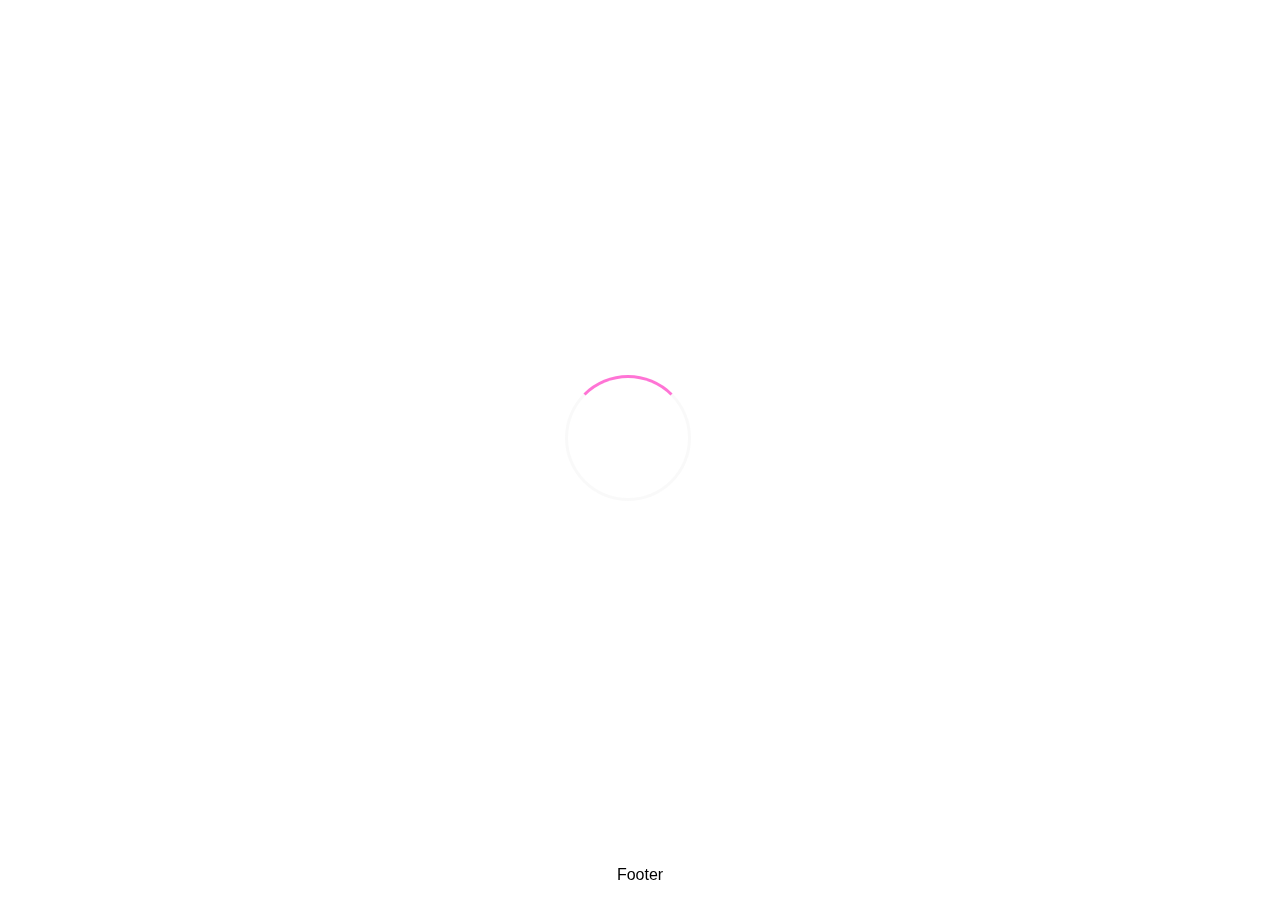
==== test.html @ b9678d26 "Version 1.0.1" ====
<!DOCTYPE html>
<html>
  <head>
    <meta charset="utf-8">
    <meta name="viewport" content="width=device-width, initial-scale=1">
    <title>Bootstrap demo</title>
    <link href="https://cdn.jsdelivr.net/npm/bootstrap@5.3.0-alpha1/dist/css/bootstrap.min.css" rel="stylesheet" integrity="sha384-GLhlTQ8iRABdZLl6O3oVMWSktQOp6b7In1Zl3/Jr59b6EGGoI1aFkw7cmDA6j6gD" crossorigin="anonymous">
    <link rel="stylesheet" type="text/css" href="css/style.Loader.css">
    <link rel="stylesheet" type="text/css" href="css/style.menu.css">

    <style type="text/css">
    	.footer {
  position: fixed;
  left: 0;
  bottom: 0;
  width: 100%;
  background-color: #9e9ea1
  color: white;
  text-align: center;
}
    </style>
  </head>
  <body onload="myFunction()" style="margin:0;">
    <div id="loader"></div>
    <div style="display:none;" id="myDiv" class="animate-bottom">












      <p>Click on the element below to open the side navigation menu.</p>
      <span style="font-size:30px;cursor:pointer" onclick="openNav()">&#9776; open</span>
      <div id="mySidenav" class="sidenav">
        <a href="javascript:void(0)" class="closebtn" onclick="closeNav()">&times;</a>
        <a href="#">About</a>
        <a href="#">Services</a>
        <a href="#">Clients</a>
        <a href="#">Contact</a>
      </div>
      <h2>Animated Sidenav Example</h2>
      




    




      














    </div>
    <div class="footer">
      <p>Footer</p>
    </div>
    <script>
      var myVar;

      function myFunction() {
        myVar = setTimeout(showPage, 3000);
      }

      function showPage() {
        document.getElementById("loader").style.display = "none";
        document.getElementById("myDiv").style.display = "block";
      }
    </script>
    <script>
      function openNav() {
        document.getElementById("mySidenav").style.width = "250px";
      }
      function closeNav() {
        document.getElementById("mySidenav").style.width = "0";
      }
    </script>
    
    <script src="https://cdn.jsdelivr.net/npm/bootstrap@5.3.0-alpha1/dist/js/bootstrap.bundle.min.js" integrity="sha384-w76AqPfDkMBDXo30jS1Sgez6pr3x5MlQ1ZAGC+nuZB+EYdgRZgiwxhTBTkF7CXvN" crossorigin="anonymous"></script>
  </body>
</html>
---- css/style.Loader.css ----
/* Center the loader */
#loader {
  position: absolute;
    left: 50%;
    top: 50%;
    z-index: 1;
    width: 150px;
    height: 150px;
    margin: -75px 0 0 -75px;
    border: 3px solid #f3f3f373;
    border-radius: 50%;
    border-top: 3px solid #ff20bb9e;
    width: 120px;
    height: 120px;
    animation: spin 1s cubic-bezier(0.01, 0.42, 0.2, 1.15) infinite;
}

@-webkit-keyframes spin {
  0% { -webkit-transform: rotate(0deg); }
  100% { -webkit-transform: rotate(360deg); }
}

@keyframes spin {
  0% { transform: rotate(0deg); }
  100% { transform: rotate(360deg); }
}

/* Add animation to "page content" */
.animate-bottom {
  position: relative;
  -webkit-animation-name: animatebottom;
  -webkit-animation-duration: 1s;
  animation-name: animatebottom;
  animation-duration: 1s
}

@-webkit-keyframes animatebottom {
  from { bottom:-100px; opacity:0 } 
  to { bottom:0px; opacity:1 }
}

@keyframes animatebottom { 
  from{ bottom:-100px; opacity:0 } 
  to{ bottom:0; opacity:1 }
}

#myDiv {
  display: none;
  text-align: center;
}
---- css/style.menu.css ----
body {
  font-family: "Lato", sans-serif;
}

.sidenav {
  height: 100%;
  width: 0;
  position: fixed;
  z-index: 1;
  top: 0;
  left: 0;
  background-color: #f0d9fff2;
  overflow-x: hidden;
  transition: 0.5s;
  padding-top: 60px;
}

.sidenav a {
  padding: 8px 8px 8px 32px;
  text-decoration: none;
  font-size: 25px;
  color: #e181de;
  display: block;
  transition: 0.3s;
}

.sidenav a:hover {
  color: #f1f1f1;
}

.sidenav .closebtn {
  position: absolute;
  top: 0;
  right: 25px;
  font-size: 36px;
  margin-left: 50px;
}

@media screen and (max-height: 450px) {
  .sidenav {padding-top: 15px;}
  .sidenav a {font-size: 18px;}
}
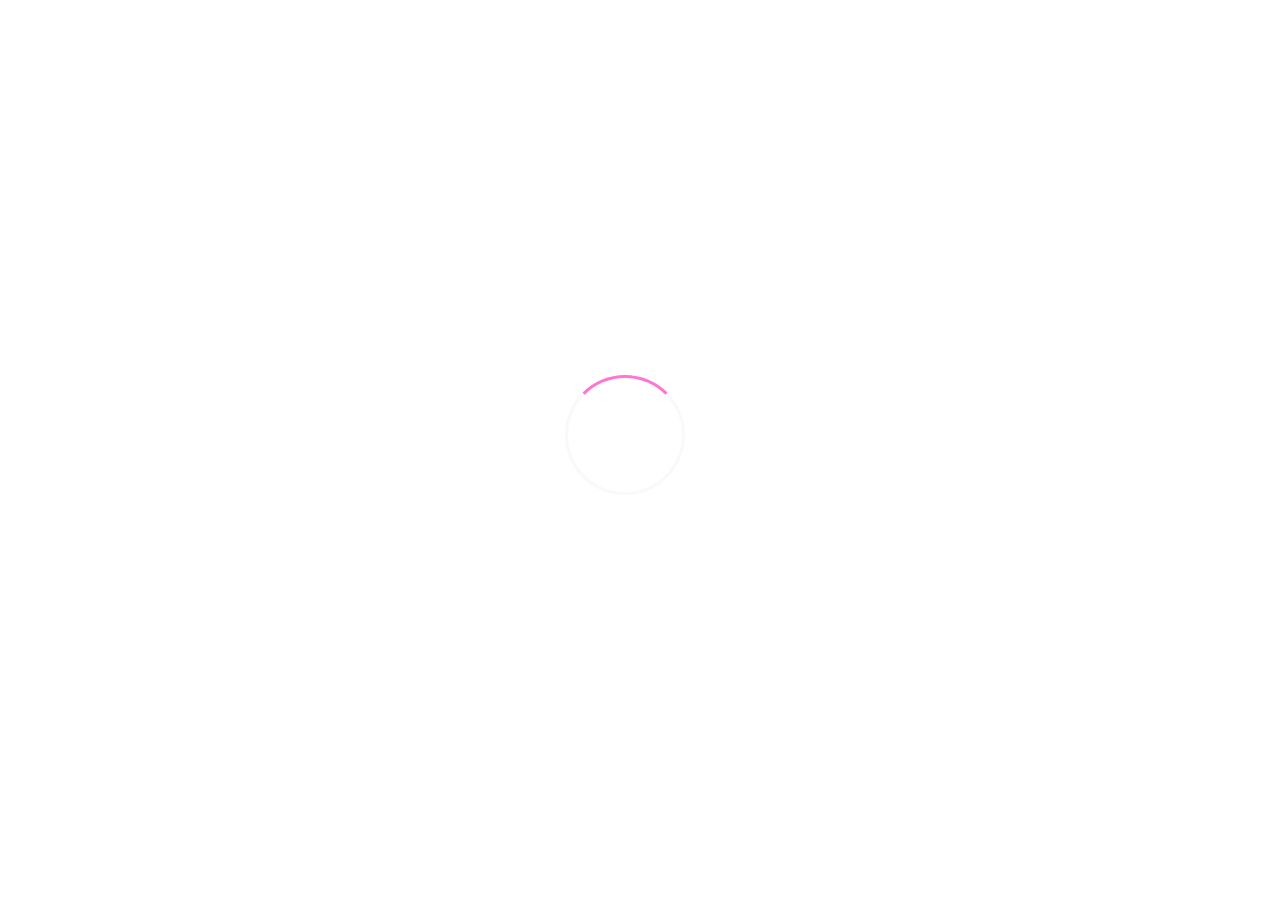
==== commit c2a8e349: "update Version 1.0.2" ====
--- a/test.html
+++ b/test.html
@@ -1,100 +1,332 @@
-<!DOCTYPE html>
-<html>
+<!doctype html>
+<html lang="en">
   <head>
     <meta charset="utf-8">
     <meta name="viewport" content="width=device-width, initial-scale=1">
     <title>Bootstrap demo</title>
     <link href="https://cdn.jsdelivr.net/npm/bootstrap@5.3.0-alpha1/dist/css/bootstrap.min.css" rel="stylesheet" integrity="sha384-GLhlTQ8iRABdZLl6O3oVMWSktQOp6b7In1Zl3/Jr59b6EGGoI1aFkw7cmDA6j6gD" crossorigin="anonymous">
     <link rel="stylesheet" type="text/css" href="css/style.Loader.css">
-    <link rel="stylesheet" type="text/css" href="css/style.menu.css">
-
-    <style type="text/css">
-    	.footer {
-  position: fixed;
-  left: 0;
-  bottom: 0;
+    <style>
+* {box-sizing: border-box}
+body {font-family: Verdana, sans-serif; margin:0}
+.mySlides {display: none}
+img {vertical-align: middle;}
+
+
+
+.bg-body-tertiary {
+    --bs-bg-opacity: 1;
+    box-shadow: 0 2px 5px 0 #fff, 0px 0px 13px 0px #f384c2;
+}
+/* Slideshow container */
+.slideshow-container {
+  max-width: 1000px;
+  position: relative;
+  margin: auto;
+}
+
+/* Next & previous buttons */
+.prev, .next {
+  cursor: pointer;
+  position: absolute;
+  top: 50%;
+  width: auto;
+  padding: 16px;
+  margin-top: -22px;
+  color: white;
+  font-weight: bold;
+  font-size: 18px;
+  transition: 0.6s ease;
+  border-radius: 0 3px 3px 0;
+  user-select: none;
+}
+
+/* Position the "next button" to the right */
+.next {
+  right: 0;
+  border-radius: 3px 0 0 3px;
+}
+
+/* On hover, add a black background color with a little bit see-through */
+.prev:hover, .next:hover {
+  background-color: rgba(0,0,0,0.8);
+}
+
+/* Caption text */
+.text {
+  color: #f2f2f2;
+  font-size: 15px;
+  padding: 8px 12px;
+  position: absolute;
+  bottom: 8px;
   width: 100%;
-  background-color: #9e9ea1
-  color: white;
   text-align: center;
 }
-    </style>
+
+/* Number text (1/3 etc) */
+.numbertext {
+  color: #f2f2f2;
+  font-size: 12px;
+  padding: 8px 12px;
+  position: absolute;
+  top: 0;
+}
+
+/* The dots/bullets/indicators */
+.dot {
+  cursor: pointer;
+  height: 15px;
+  width: 15px;
+  margin: 0 2px;
+  background-color: #bbb;
+  border-radius: 50%;
+  display: inline-block;
+  transition: background-color 0.6s ease;
+}
+
+.active, .dot:hover {
+  background-color: #717171;
+}
+
+/* Fading animation */
+.fade {
+  animation-name: fade;
+  animation-duration: 1.5s;
+}
+
+@keyframes fade {
+  from {opacity: .4} 
+  to {opacity: 1}
+}
+
+/* On smaller screens, decrease text size */
+@media only screen and (max-width: 300px) {
+  .prev, .next,.text {font-size: 11px}
+}
+
+.shadow-lg {
+    box-shadow: 0 2px 5px 0 #fff, 0px 0px 13px 0px #f384c2;
+}
+.card {
+    --bs-bg-opacity: 1;
+    background-color: #fff !important;
+    border: 3px solid #ffbeeb82;
+    box-shadow: 0 2px 5px 0 #fff, 0px 0px 13px 0px #f384c2;
+}
+
+
+/*accordion*/
+.accordion-button:not(.collapsed) {
+    color: #ca0aa1;
+    background-color: #ffcfe24a;
+    box-shadow: inset 0 calc(-1 * var(--bs-accordion-border-width)) 0 var(--bs-accordion-border-color);
+}
+
+.accordion-item {
+    color: #212529;
+    background-color: var(--bs-accordion-bg);
+    border: var(--bs-accordion-border-width) solid #ffbeeb;
+}
+
+hr {
+    margin: 1rem 0;
+    color: inherit;
+    border: 0;
+    border-top: var(--bs-border-width) solid;
+    opacity: .25;
+    background-color: #ff00b1;
+    border: 2px solid #ffbeeb82;
+}
+</style>
   </head>
-  <body onload="myFunction()" style="margin:0;">
-    <div id="loader"></div>
-    <div style="display:none;" id="myDiv" class="animate-bottom">
-
-
-
-
-
-
-
-
-
-
-
-
-      <p>Click on the element below to open the side navigation menu.</p>
-      <span style="font-size:30px;cursor:pointer" onclick="openNav()">&#9776; open</span>
-      <div id="mySidenav" class="sidenav">
-        <a href="javascript:void(0)" class="closebtn" onclick="closeNav()">&times;</a>
-        <a href="#">About</a>
-        <a href="#">Services</a>
-        <a href="#">Clients</a>
-        <a href="#">Contact</a>
-      </div>
-      <h2>Animated Sidenav Example</h2>
-      
-
-
-
+<body onload="myFunction()" style="margin:0;">
+
+<div id="loader"></div>
+
+<div style="display:none;" id="myDiv" class="animate-bottom">
+
+
+  <header>
+  	<nav class="navbar bg-body-tertiary">
+  <div class="container-fluid">
+    <a class="navbar-brand">Gladys Camacho</a>
+    <form class="d-flex" role="search">
+      <input class="form-control me-2" type="search" placeholder="Search" aria-label="Search">
+      <button class="btn btn-outline-success" type="submit">Search</button>
+    </form>
+  </div>
+</nav>
+  </header>
+
+
+
+
+
+
+<div class="container">
+
+<br>
+<div class="card mb-3" style="max-width: 540px;">
+  <div class="row g-0">
+    <div class="col-md-4">
+      <img src="imagenes/309870059_112013775010746_9125114955651805873_n.jpg" class="img-fluid rounded-start" height="600" width="1000" alt="...">
+    </div>
+    <div class="col-md-8">
+      <div class="card-body">
+        <h5 class="card-title">Card title</h5>
+        <p class="card-text">This is a wider card with supporting text below as a natural lead-in to additional content. This content is a little bit longer.</p>
+        <p class="card-text"><small class="text-muted">Last updated 3 mins ago</small></p>
+      </div>
+    </div>
+  </div>
+</div>
+
+<br>
+<hr>
+  <br>
+<div class="accordion" id="accordionPanelsStayOpenExample shadow p-3 mb-5 bg-body-tertiary rounded">
+  <div class="accordion-item">
+    <h2 class="accordion-header" id="panelsStayOpen-headingOne">
+      <button class="accordion-button" type="button" data-bs-toggle="collapse" data-bs-target="#panelsStayOpen-collapseOne" aria-expanded="true" aria-controls="panelsStayOpen-collapseOne">
+        Accordion Item #1
+      </button>
+    </h2>
+    <div id="panelsStayOpen-collapseOne" class="accordion-collapse collapse show" aria-labelledby="panelsStayOpen-headingOne">
+      <div class="accordion-body">
+        <strong>This is the first item's accordion body.</strong> It is shown by default, until the collapse plugin adds the appropriate classes that we use to style each element. These classes control the overall appearance, as well as the showing and hiding via CSS transitions. You can modify any of this with custom CSS or overriding our default variables. It's also worth noting that just about any HTML can go within the <code>.accordion-body</code>, though the transition does limit overflow.
+      </div>
+    </div>
+  </div>
+  <div class="accordion-item">
+    <h2 class="accordion-header" id="panelsStayOpen-headingTwo">
+      <button class="accordion-button collapsed" type="button" data-bs-toggle="collapse" data-bs-target="#panelsStayOpen-collapseTwo" aria-expanded="false" aria-controls="panelsStayOpen-collapseTwo">
+        Accordion Item #2
+      </button>
+    </h2>
+    <div id="panelsStayOpen-collapseTwo" class="accordion-collapse collapse" aria-labelledby="panelsStayOpen-headingTwo">
+      <div class="accordion-body">
+        <strong>This is the second item's accordion body.</strong> It is hidden by default, until the collapse plugin adds the appropriate classes that we use to style each element. These classes control the overall appearance, as well as the showing and hiding via CSS transitions. You can modify any of this with custom CSS or overriding our default variables. It's also worth noting that just about any HTML can go within the <code>.accordion-body</code>, though the transition does limit overflow.
+      </div>
+    </div>
+  </div>
+  <div class="accordion-item">
+    <h2 class="accordion-header" id="panelsStayOpen-headingThree">
+      <button class="accordion-button collapsed" type="button" data-bs-toggle="collapse" data-bs-target="#panelsStayOpen-collapseThree" aria-expanded="false" aria-controls="panelsStayOpen-collapseThree">
+        Accordion Item #3
+      </button>
+    </h2>
+    <div id="panelsStayOpen-collapseThree" class="accordion-collapse collapse" aria-labelledby="panelsStayOpen-headingThree">
+      <div class="accordion-body">
+        <strong>This is the third item's accordion body.</strong> It is hidden by default, until the collapse plugin adds the appropriate classes that we use to style each element. These classes control the overall appearance, as well as the showing and hiding via CSS transitions. You can modify any of this with custom CSS or overriding our default variables. It's also worth noting that just about any HTML can go within the <code>.accordion-body</code>, though the transition does limit overflow.
+      </div>
+    </div>
+  </div>
+</div>
+
+
+
+
+
+
+<br>
+<hr>
+<br>
+
+
+
+<div id="carouselExampleDark" class="carousel carousel-dark slide">
+  <div class="carousel-indicators">
+    <button type="button" data-bs-target="#carouselExampleDark" data-bs-slide-to="0" class="active" aria-current="true" aria-label="Slide 1"></button>
+    <button type="button" data-bs-target="#carouselExampleDark" data-bs-slide-to="1" aria-label="Slide 2"></button>
+    <button type="button" data-bs-target="#carouselExampleDark" data-bs-slide-to="2" aria-label="Slide 3"></button>
+  </div>
+  <div class="carousel-inner">
+    <div class="carousel-item active" data-bs-interval="10000">
+      <img src="..." class="d-block w-100" alt="...">
+      <div class="carousel-caption d-none d-md-block">
+        <h5>First slide label</h5>
+        <p>Some representative placeholder content for the first slide.</p>
+      </div>
+    </div>
+    <div class="carousel-item" data-bs-interval="2000">
+      <img src="..." class="d-block w-100" alt="...">
+      <div class="carousel-caption d-none d-md-block">
+        <h5>Second slide label</h5>
+        <p>Some representative placeholder content for the second slide.</p>
+      </div>
+    </div>
+    <div class="carousel-item">
+      <img src="..." class="d-block w-100" alt="...">
+      <div class="carousel-caption d-none d-md-block">
+        <h5>Third slide label</h5>
+        <p>Some representative placeholder content for the third slide.</p>
+      </div>
+    </div>
+  </div>
+  <button class="carousel-control-prev" type="button" data-bs-target="#carouselExampleDark" data-bs-slide="prev">
+    <span class="carousel-control-prev-icon" aria-hidden="true"></span>
+    <span class="visually-hidden">Previous</span>
+  </button>
+  <button class="carousel-control-next" type="button" data-bs-target="#carouselExampleDark" data-bs-slide="next">
+    <span class="carousel-control-next-icon" aria-hidden="true"></span>
+    <span class="visually-hidden">Next</span>
+  </button>
+</div>
+
+<br>
+<hr>
+<br>
+
+
+
+
+
+
+
+
+</div>
 
     
 
 
 
 
-      
-
-
-
-
-
-
-
-
-
-
-
-
-
-
-    </div>
-    <div class="footer">
-      <p>Footer</p>
-    </div>
-    <script>
-      var myVar;
-
-      function myFunction() {
-        myVar = setTimeout(showPage, 3000);
-      }
-
-      function showPage() {
-        document.getElementById("loader").style.display = "none";
-        document.getElementById("myDiv").style.display = "block";
-      }
-    </script>
-    <script>
-      function openNav() {
-        document.getElementById("mySidenav").style.width = "250px";
-      }
-      function closeNav() {
-        document.getElementById("mySidenav").style.width = "0";
-      }
-    </script>
-    
-    <script src="https://cdn.jsdelivr.net/npm/bootstrap@5.3.0-alpha1/dist/js/bootstrap.bundle.min.js" integrity="sha384-w76AqPfDkMBDXo30jS1Sgez6pr3x5MlQ1ZAGC+nuZB+EYdgRZgiwxhTBTkF7CXvN" crossorigin="anonymous"></script>
+
+
+</div>
+
+
+
+
+
+
+
+
+<script>
+var myVar;
+
+function myFunction() {
+  myVar = setTimeout(showPage, 3000);
+}
+
+function showPage() {
+  document.getElementById("loader").style.display = "none";
+  document.getElementById("myDiv").style.display = "block";
+}
+</script>
+<script>
+function openNav() {
+  document.getElementById("mySidenav").style.width = "250px";
+}
+
+function closeNav() {
+  document.getElementById("mySidenav").style.width = "0";
+}
+</script>
+
+
+
+
+<script src="https://cdn.jsdelivr.net/npm/bootstrap@5.3.0-alpha1/dist/js/bootstrap.bundle.min.js" integrity="sha384-w76AqPfDkMBDXo30jS1Sgez6pr3x5MlQ1ZAGC+nuZB+EYdgRZgiwxhTBTkF7CXvN" crossorigin="anonymous"></script>
   </body>
-</html>
+</html>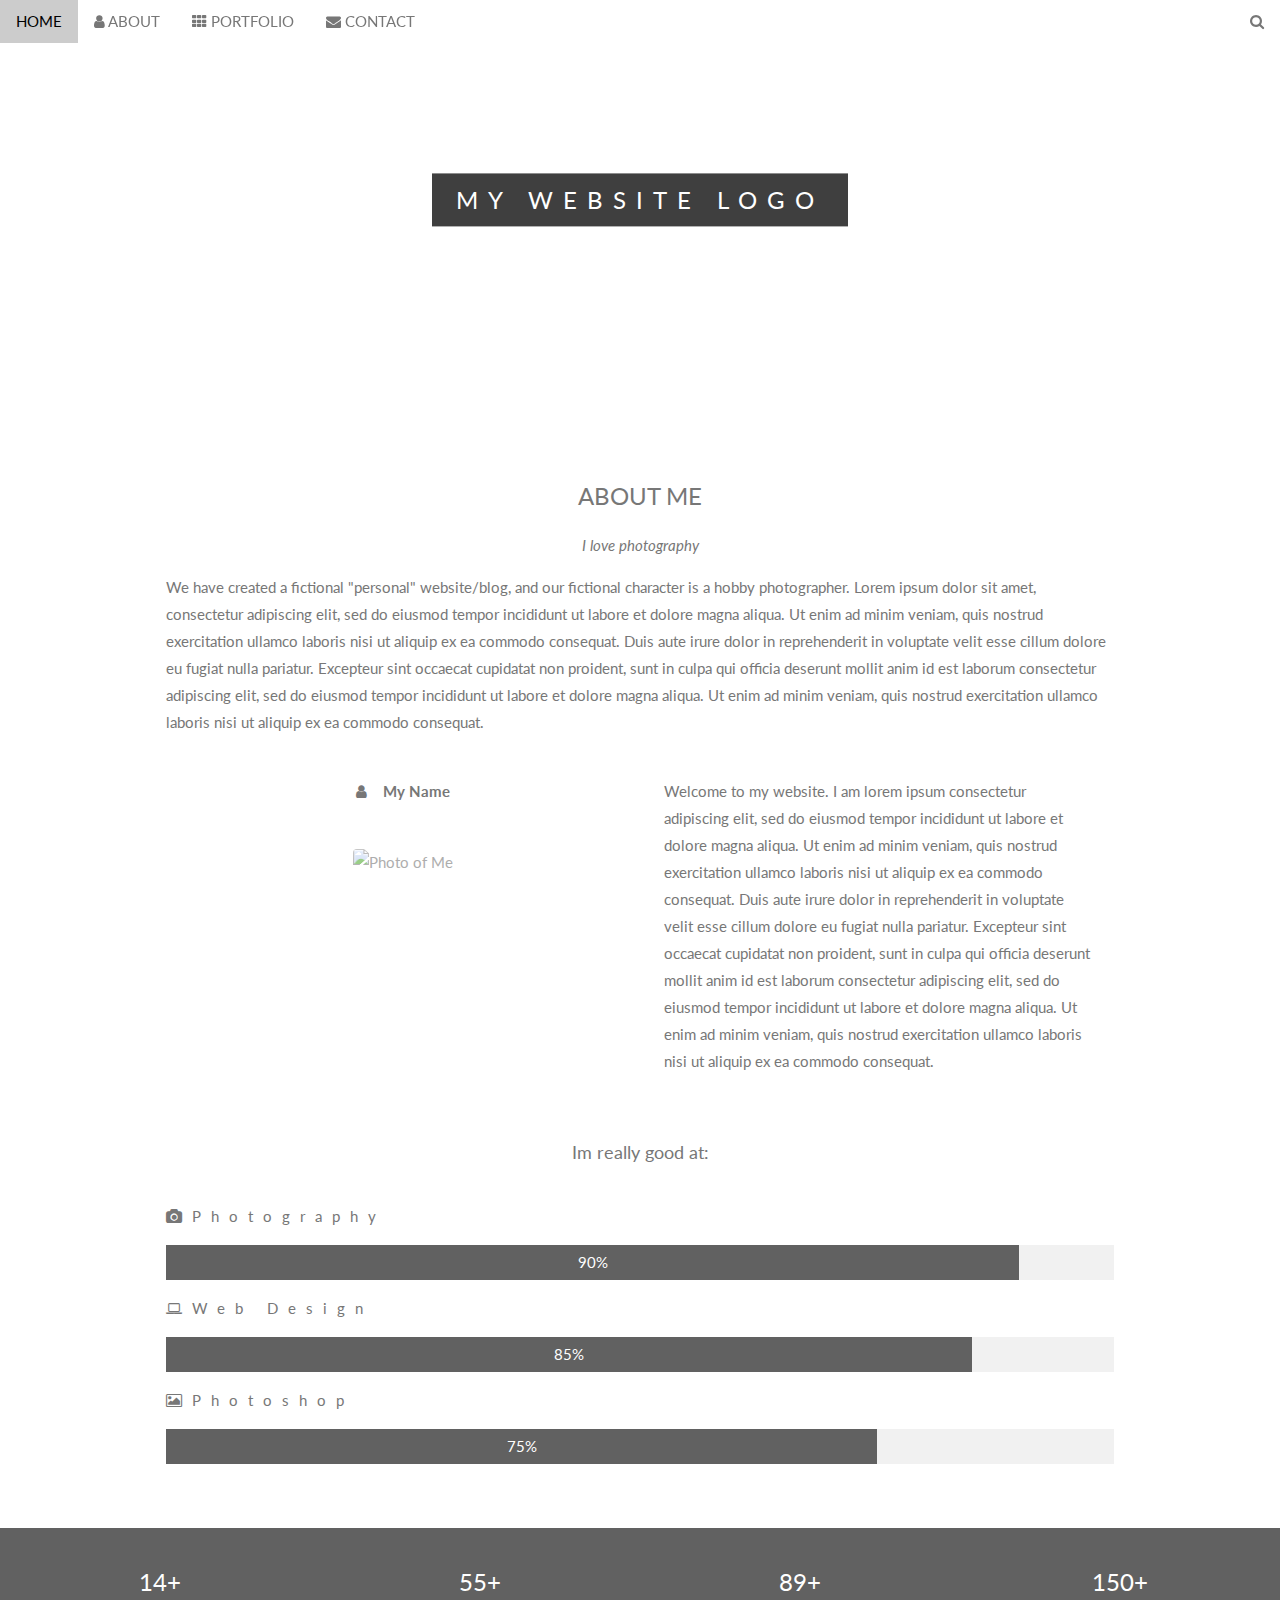
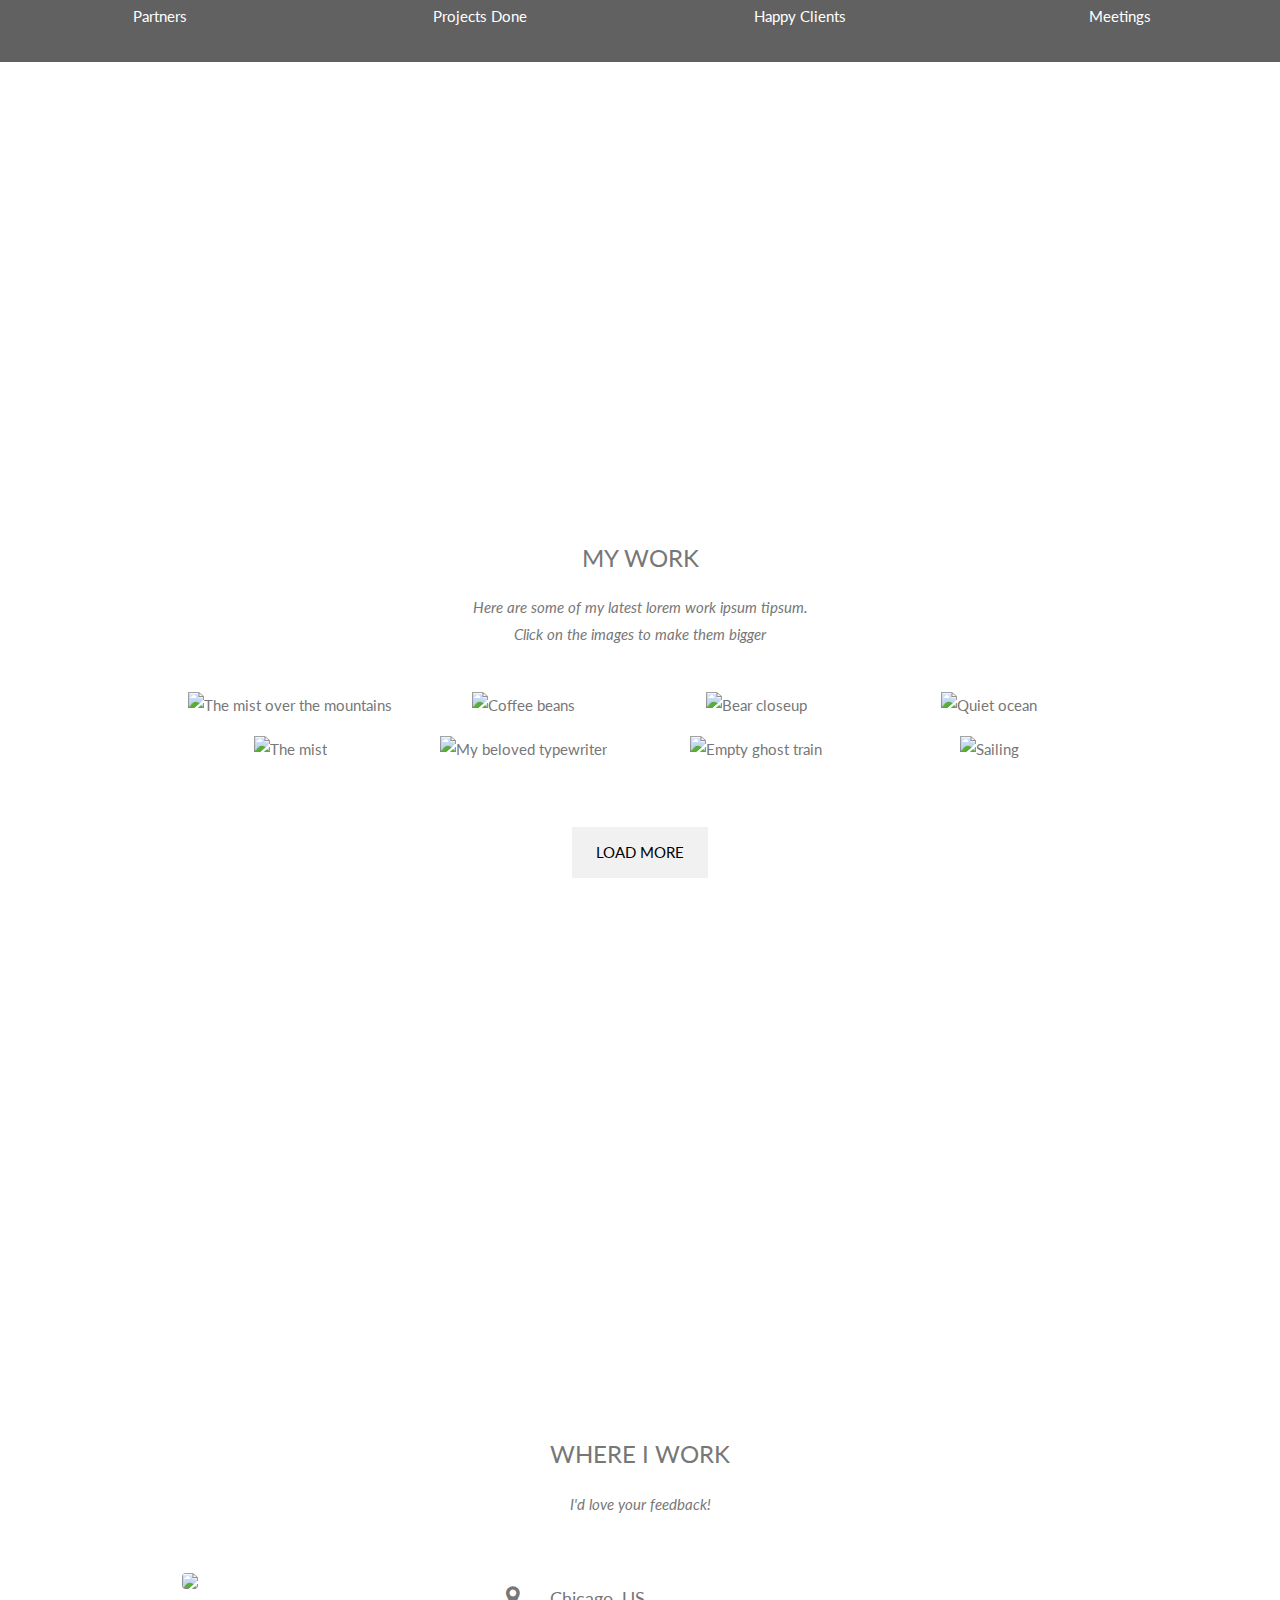
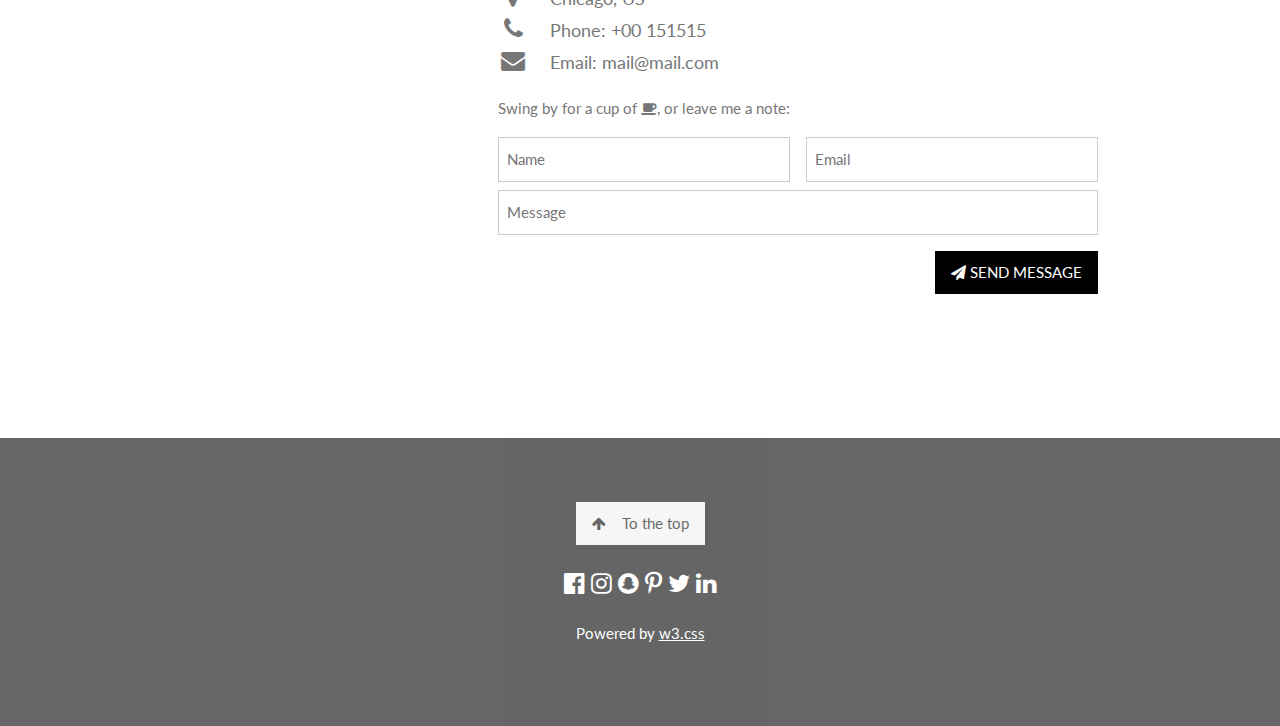
==== commit 1a7f72a6: "version 2.0.0" ====
--- a/test.html
+++ b/test.html
@@ -1,332 +1,290 @@
-<!doctype html>
-<html lang="en">
-  <head>
-    <meta charset="utf-8">
-    <meta name="viewport" content="width=device-width, initial-scale=1">
-    <title>Bootstrap demo</title>
-    <link href="https://cdn.jsdelivr.net/npm/bootstrap@5.3.0-alpha1/dist/css/bootstrap.min.css" rel="stylesheet" integrity="sha384-GLhlTQ8iRABdZLl6O3oVMWSktQOp6b7In1Zl3/Jr59b6EGGoI1aFkw7cmDA6j6gD" crossorigin="anonymous">
-    <link rel="stylesheet" type="text/css" href="css/style.Loader.css">
-    <style>
-* {box-sizing: border-box}
-body {font-family: Verdana, sans-serif; margin:0}
-.mySlides {display: none}
-img {vertical-align: middle;}
-
-
-
-.bg-body-tertiary {
-    --bs-bg-opacity: 1;
-    box-shadow: 0 2px 5px 0 #fff, 0px 0px 13px 0px #f384c2;
-}
-/* Slideshow container */
-.slideshow-container {
-  max-width: 1000px;
-  position: relative;
-  margin: auto;
-}
-
-/* Next & previous buttons */
-.prev, .next {
-  cursor: pointer;
-  position: absolute;
-  top: 50%;
-  width: auto;
-  padding: 16px;
-  margin-top: -22px;
-  color: white;
-  font-weight: bold;
-  font-size: 18px;
-  transition: 0.6s ease;
-  border-radius: 0 3px 3px 0;
-  user-select: none;
-}
-
-/* Position the "next button" to the right */
-.next {
-  right: 0;
-  border-radius: 3px 0 0 3px;
-}
-
-/* On hover, add a black background color with a little bit see-through */
-.prev:hover, .next:hover {
-  background-color: rgba(0,0,0,0.8);
-}
-
-/* Caption text */
-.text {
-  color: #f2f2f2;
-  font-size: 15px;
-  padding: 8px 12px;
-  position: absolute;
-  bottom: 8px;
-  width: 100%;
-  text-align: center;
-}
-
-/* Number text (1/3 etc) */
-.numbertext {
-  color: #f2f2f2;
-  font-size: 12px;
-  padding: 8px 12px;
-  position: absolute;
-  top: 0;
-}
-
-/* The dots/bullets/indicators */
-.dot {
-  cursor: pointer;
-  height: 15px;
-  width: 15px;
-  margin: 0 2px;
-  background-color: #bbb;
-  border-radius: 50%;
-  display: inline-block;
-  transition: background-color 0.6s ease;
-}
-
-.active, .dot:hover {
-  background-color: #717171;
-}
-
-/* Fading animation */
-.fade {
-  animation-name: fade;
-  animation-duration: 1.5s;
-}
-
-@keyframes fade {
-  from {opacity: .4} 
-  to {opacity: 1}
-}
-
-/* On smaller screens, decrease text size */
-@media only screen and (max-width: 300px) {
-  .prev, .next,.text {font-size: 11px}
-}
-
-.shadow-lg {
-    box-shadow: 0 2px 5px 0 #fff, 0px 0px 13px 0px #f384c2;
-}
-.card {
-    --bs-bg-opacity: 1;
-    background-color: #fff !important;
-    border: 3px solid #ffbeeb82;
-    box-shadow: 0 2px 5px 0 #fff, 0px 0px 13px 0px #f384c2;
-}
-
-
-/*accordion*/
-.accordion-button:not(.collapsed) {
-    color: #ca0aa1;
-    background-color: #ffcfe24a;
-    box-shadow: inset 0 calc(-1 * var(--bs-accordion-border-width)) 0 var(--bs-accordion-border-color);
-}
-
-.accordion-item {
-    color: #212529;
-    background-color: var(--bs-accordion-bg);
-    border: var(--bs-accordion-border-width) solid #ffbeeb;
-}
-
-hr {
-    margin: 1rem 0;
-    color: inherit;
-    border: 0;
-    border-top: var(--bs-border-width) solid;
-    opacity: .25;
-    background-color: #ff00b1;
-    border: 2px solid #ffbeeb82;
+<!DOCTYPE html>
+<html>
+<head>
+<title>W3.CSS Template</title>
+<meta charset="UTF-8">
+<meta name="viewport" content="width=device-width, initial-scale=1">
+<link rel="stylesheet" href="https://www.w3schools.com/w3css/4/w3.css">
+<link rel="stylesheet" href="https://fonts.googleapis.com/css?family=Lato">
+<link rel="stylesheet" href="https://cdnjs.cloudflare.com/ajax/libs/font-awesome/4.7.0/css/font-awesome.min.css">
+<style>
+body,h1,h2,h3,h4,h5,h6 {font-family: "Lato", sans-serif;}
+body, html {
+  height: 100%;
+  color: #777;
+  line-height: 1.8;
+}
+
+/* Create a Parallax Effect */
+.bgimg-1, .bgimg-2, .bgimg-3 {
+  background-attachment: fixed;
+  background-position: center;
+  background-repeat: no-repeat;
+  background-size: cover;
+}
+
+/* First image (Logo. Full height) */
+.bgimg-1 {
+  background-image: url('/w3images/parallax1.jpg');
+  min-height: 100%;
+}
+
+/* Second image (Portfolio) */
+.bgimg-2 {
+  background-image: url("/w3images/parallax2.jpg");
+  min-height: 400px;
+}
+
+/* Third image (Contact) */
+.bgimg-3 {
+  background-image: url("/w3images/parallax3.jpg");
+  min-height: 400px;
+}
+
+.w3-wide {letter-spacing: 10px;}
+.w3-hover-opacity {cursor: pointer;}
+
+/* Turn off parallax scrolling for tablets and phones */
+@media only screen and (max-device-width: 1600px) {
+  .bgimg-1, .bgimg-2, .bgimg-3 {
+    background-attachment: scroll;
+    min-height: 400px;
+  }
 }
 </style>
-  </head>
-<body onload="myFunction()" style="margin:0;">
-
-<div id="loader"></div>
-
-<div style="display:none;" id="myDiv" class="animate-bottom">
-
-
-  <header>
-  	<nav class="navbar bg-body-tertiary">
-  <div class="container-fluid">
-    <a class="navbar-brand">Gladys Camacho</a>
-    <form class="d-flex" role="search">
-      <input class="form-control me-2" type="search" placeholder="Search" aria-label="Search">
-      <button class="btn btn-outline-success" type="submit">Search</button>
-    </form>
-  </div>
-</nav>
-  </header>
-
-
-
-
-
-
-<div class="container">
-
-<br>
-<div class="card mb-3" style="max-width: 540px;">
-  <div class="row g-0">
-    <div class="col-md-4">
-      <img src="imagenes/309870059_112013775010746_9125114955651805873_n.jpg" class="img-fluid rounded-start" height="600" width="1000" alt="...">
-    </div>
-    <div class="col-md-8">
-      <div class="card-body">
-        <h5 class="card-title">Card title</h5>
-        <p class="card-text">This is a wider card with supporting text below as a natural lead-in to additional content. This content is a little bit longer.</p>
-        <p class="card-text"><small class="text-muted">Last updated 3 mins ago</small></p>
+</head>
+<body>
+
+<!-- Navbar (sit on top) -->
+<div class="w3-top">
+  <div class="w3-bar" id="myNavbar">
+    <a class="w3-bar-item w3-button w3-hover-black w3-hide-medium w3-hide-large w3-right" href="javascript:void(0);" onclick="toggleFunction()" title="Toggle Navigation Menu">
+      <i class="fa fa-bars"></i>
+    </a>
+    <a href="#home" class="w3-bar-item w3-button">HOME</a>
+    <a href="#about" class="w3-bar-item w3-button w3-hide-small"><i class="fa fa-user"></i> ABOUT</a>
+    <a href="#portfolio" class="w3-bar-item w3-button w3-hide-small"><i class="fa fa-th"></i> PORTFOLIO</a>
+    <a href="#contact" class="w3-bar-item w3-button w3-hide-small"><i class="fa fa-envelope"></i> CONTACT</a>
+    <a href="#" class="w3-bar-item w3-button w3-hide-small w3-right w3-hover-red">
+      <i class="fa fa-search"></i>
+    </a>
+  </div>
+
+  <!-- Navbar on small screens -->
+  <div id="navDemo" class="w3-bar-block w3-white w3-hide w3-hide-large w3-hide-medium">
+    <a href="#about" class="w3-bar-item w3-button" onclick="toggleFunction()">ABOUT</a>
+    <a href="#portfolio" class="w3-bar-item w3-button" onclick="toggleFunction()">PORTFOLIO</a>
+    <a href="#contact" class="w3-bar-item w3-button" onclick="toggleFunction()">CONTACT</a>
+    <a href="#" class="w3-bar-item w3-button">SEARCH</a>
+  </div>
+</div>
+
+<!-- First Parallax Image with Logo Text -->
+<div class="bgimg-1 w3-display-container w3-opacity-min" id="home">
+  <div class="w3-display-middle" style="white-space:nowrap;">
+    <span class="w3-center w3-padding-large w3-black w3-xlarge w3-wide w3-animate-opacity">MY <span class="w3-hide-small">WEBSITE</span> LOGO</span>
+  </div>
+</div>
+
+<!-- Container (About Section) -->
+<div class="w3-content w3-container w3-padding-64" id="about">
+  <h3 class="w3-center">ABOUT ME</h3>
+  <p class="w3-center"><em>I love photography</em></p>
+  <p>We have created a fictional "personal" website/blog, and our fictional character is a hobby photographer. Lorem ipsum dolor sit amet, consectetur adipiscing elit, sed do eiusmod tempor incididunt ut labore et dolore magna aliqua. Ut enim ad minim veniam,
+    quis nostrud exercitation ullamco laboris nisi ut aliquip ex ea commodo consequat. Duis aute irure dolor in reprehenderit in voluptate velit esse cillum dolore eu fugiat nulla pariatur. Excepteur sint occaecat cupidatat non proident, sunt in culpa
+    qui officia deserunt mollit anim id est laborum consectetur adipiscing elit, sed do eiusmod tempor incididunt ut labore et dolore magna aliqua. Ut enim ad minim veniam, quis nostrud exercitation ullamco laboris nisi ut aliquip ex ea commodo consequat.</p>
+  <div class="w3-row">
+    <div class="w3-col m6 w3-center w3-padding-large">
+      <p><b><i class="fa fa-user w3-margin-right"></i>My Name</b></p><br>
+      <img src="/w3images/avatar_hat.jpg" class="w3-round w3-image w3-opacity w3-hover-opacity-off" alt="Photo of Me" width="500" height="333">
+    </div>
+
+    <!-- Hide this text on small devices -->
+    <div class="w3-col m6 w3-hide-small w3-padding-large">
+      <p>Welcome to my website. I am lorem ipsum consectetur adipiscing elit, sed do eiusmod tempor incididunt ut labore et dolore magna aliqua. Ut enim ad minim veniam, quis nostrud exercitation ullamco laboris nisi ut aliquip ex ea commodo consequat. Duis aute irure
+        dolor in reprehenderit in voluptate velit esse cillum dolore eu fugiat nulla pariatur. Excepteur sint occaecat cupidatat non proident, sunt in culpa qui officia deserunt mollit anim id est laborum consectetur adipiscing elit, sed do eiusmod tempor
+        incididunt ut labore et dolore magna aliqua. Ut enim ad minim veniam, quis nostrud exercitation ullamco laboris nisi ut aliquip ex ea commodo consequat.</p>
+    </div>
+  </div>
+  <p class="w3-large w3-center w3-padding-16">Im really good at:</p>
+  <p class="w3-wide"><i class="fa fa-camera"></i>Photography</p>
+  <div class="w3-light-grey">
+    <div class="w3-container w3-padding-small w3-dark-grey w3-center" style="width:90%">90%</div>
+  </div>
+  <p class="w3-wide"><i class="fa fa-laptop"></i>Web Design</p>
+  <div class="w3-light-grey">
+    <div class="w3-container w3-padding-small w3-dark-grey w3-center" style="width:85%">85%</div>
+  </div>
+  <p class="w3-wide"><i class="fa fa-photo"></i>Photoshop</p>
+  <div class="w3-light-grey">
+    <div class="w3-container w3-padding-small w3-dark-grey w3-center" style="width:75%">75%</div>
+  </div>
+</div>
+
+<div class="w3-row w3-center w3-dark-grey w3-padding-16">
+  <div class="w3-quarter w3-section">
+    <span class="w3-xlarge">14+</span><br>
+    Partners
+  </div>
+  <div class="w3-quarter w3-section">
+    <span class="w3-xlarge">55+</span><br>
+    Projects Done
+  </div>
+  <div class="w3-quarter w3-section">
+    <span class="w3-xlarge">89+</span><br>
+    Happy Clients
+  </div>
+  <div class="w3-quarter w3-section">
+    <span class="w3-xlarge">150+</span><br>
+    Meetings
+  </div>
+</div>
+
+<!-- Second Parallax Image with Portfolio Text -->
+<div class="bgimg-2 w3-display-container w3-opacity-min">
+  <div class="w3-display-middle">
+    <span class="w3-xxlarge w3-text-white w3-wide">PORTFOLIO</span>
+  </div>
+</div>
+
+<!-- Container (Portfolio Section) -->
+<div class="w3-content w3-container w3-padding-64" id="portfolio">
+  <h3 class="w3-center">MY WORK</h3>
+  <p class="w3-center"><em>Here are some of my latest lorem work ipsum tipsum.<br> Click on the images to make them bigger</em></p><br>
+
+  <!-- Responsive Grid. Four columns on tablets, laptops and desktops. Will stack on mobile devices/small screens (100% width) -->
+  <div class="w3-row-padding w3-center">
+    <div class="w3-col m3">
+      <img src="/w3images/p1.jpg" style="width:100%" onclick="onClick(this)" class="w3-hover-opacity" alt="The mist over the mountains">
+    </div>
+
+    <div class="w3-col m3">
+      <img src="/w3images/p2.jpg" style="width:100%" onclick="onClick(this)" class="w3-hover-opacity" alt="Coffee beans">
+    </div>
+
+    <div class="w3-col m3">
+      <img src="/w3images/p3.jpg" style="width:100%" onclick="onClick(this)" class="w3-hover-opacity" alt="Bear closeup">
+    </div>
+
+    <div class="w3-col m3">
+      <img src="/w3images/p4.jpg" style="width:100%" onclick="onClick(this)" class="w3-hover-opacity" alt="Quiet ocean">
+    </div>
+  </div>
+
+  <div class="w3-row-padding w3-center w3-section">
+    <div class="w3-col m3">
+      <img src="/w3images/p5.jpg" style="width:100%" onclick="onClick(this)" class="w3-hover-opacity" alt="The mist">
+    </div>
+
+    <div class="w3-col m3">
+      <img src="/w3images/p6.jpg" style="width:100%" onclick="onClick(this)" class="w3-hover-opacity" alt="My beloved typewriter">
+    </div>
+
+    <div class="w3-col m3">
+      <img src="/w3images/p7.jpg" style="width:100%" onclick="onClick(this)" class="w3-hover-opacity" alt="Empty ghost train">
+    </div>
+
+    <div class="w3-col m3">
+      <img src="/w3images/p8.jpg" style="width:100%" onclick="onClick(this)" class="w3-hover-opacity" alt="Sailing">
+    </div>
+    <button class="w3-button w3-padding-large w3-light-grey" style="margin-top:64px">LOAD MORE</button>
+  </div>
+</div>
+
+<!-- Modal for full size images on click-->
+<div id="modal01" class="w3-modal w3-black" onclick="this.style.display='none'">
+  <span class="w3-button w3-large w3-black w3-display-topright" title="Close Modal Image"><i class="fa fa-remove"></i></span>
+  <div class="w3-modal-content w3-animate-zoom w3-center w3-transparent w3-padding-64">
+    <img id="img01" class="w3-image">
+    <p id="caption" class="w3-opacity w3-large"></p>
+  </div>
+</div>
+
+<!-- Third Parallax Image with Portfolio Text -->
+<div class="bgimg-3 w3-display-container w3-opacity-min">
+  <div class="w3-display-middle">
+     <span class="w3-xxlarge w3-text-white w3-wide">CONTACT</span>
+  </div>
+</div>
+
+<!-- Container (Contact Section) -->
+<div class="w3-content w3-container w3-padding-64" id="contact">
+  <h3 class="w3-center">WHERE I WORK</h3>
+  <p class="w3-center"><em>I'd love your feedback!</em></p>
+
+  <div class="w3-row w3-padding-32 w3-section">
+    <div class="w3-col m4 w3-container">
+      <img src="/w3images/map.jpg" class="w3-image w3-round" style="width:100%">
+    </div>
+    <div class="w3-col m8 w3-panel">
+      <div class="w3-large w3-margin-bottom">
+        <i class="fa fa-map-marker fa-fw w3-hover-text-black w3-xlarge w3-margin-right"></i> Chicago, US<br>
+        <i class="fa fa-phone fa-fw w3-hover-text-black w3-xlarge w3-margin-right"></i> Phone: +00 151515<br>
+        <i class="fa fa-envelope fa-fw w3-hover-text-black w3-xlarge w3-margin-right"></i> Email: mail@mail.com<br>
       </div>
-    </div>
-  </div>
-</div>
-
-<br>
-<hr>
-  <br>
-<div class="accordion" id="accordionPanelsStayOpenExample shadow p-3 mb-5 bg-body-tertiary rounded">
-  <div class="accordion-item">
-    <h2 class="accordion-header" id="panelsStayOpen-headingOne">
-      <button class="accordion-button" type="button" data-bs-toggle="collapse" data-bs-target="#panelsStayOpen-collapseOne" aria-expanded="true" aria-controls="panelsStayOpen-collapseOne">
-        Accordion Item #1
-      </button>
-    </h2>
-    <div id="panelsStayOpen-collapseOne" class="accordion-collapse collapse show" aria-labelledby="panelsStayOpen-headingOne">
-      <div class="accordion-body">
-        <strong>This is the first item's accordion body.</strong> It is shown by default, until the collapse plugin adds the appropriate classes that we use to style each element. These classes control the overall appearance, as well as the showing and hiding via CSS transitions. You can modify any of this with custom CSS or overriding our default variables. It's also worth noting that just about any HTML can go within the <code>.accordion-body</code>, though the transition does limit overflow.
-      </div>
-    </div>
-  </div>
-  <div class="accordion-item">
-    <h2 class="accordion-header" id="panelsStayOpen-headingTwo">
-      <button class="accordion-button collapsed" type="button" data-bs-toggle="collapse" data-bs-target="#panelsStayOpen-collapseTwo" aria-expanded="false" aria-controls="panelsStayOpen-collapseTwo">
-        Accordion Item #2
-      </button>
-    </h2>
-    <div id="panelsStayOpen-collapseTwo" class="accordion-collapse collapse" aria-labelledby="panelsStayOpen-headingTwo">
-      <div class="accordion-body">
-        <strong>This is the second item's accordion body.</strong> It is hidden by default, until the collapse plugin adds the appropriate classes that we use to style each element. These classes control the overall appearance, as well as the showing and hiding via CSS transitions. You can modify any of this with custom CSS or overriding our default variables. It's also worth noting that just about any HTML can go within the <code>.accordion-body</code>, though the transition does limit overflow.
-      </div>
-    </div>
-  </div>
-  <div class="accordion-item">
-    <h2 class="accordion-header" id="panelsStayOpen-headingThree">
-      <button class="accordion-button collapsed" type="button" data-bs-toggle="collapse" data-bs-target="#panelsStayOpen-collapseThree" aria-expanded="false" aria-controls="panelsStayOpen-collapseThree">
-        Accordion Item #3
-      </button>
-    </h2>
-    <div id="panelsStayOpen-collapseThree" class="accordion-collapse collapse" aria-labelledby="panelsStayOpen-headingThree">
-      <div class="accordion-body">
-        <strong>This is the third item's accordion body.</strong> It is hidden by default, until the collapse plugin adds the appropriate classes that we use to style each element. These classes control the overall appearance, as well as the showing and hiding via CSS transitions. You can modify any of this with custom CSS or overriding our default variables. It's also worth noting that just about any HTML can go within the <code>.accordion-body</code>, though the transition does limit overflow.
-      </div>
-    </div>
-  </div>
-</div>
-
-
-
-
-
-
-<br>
-<hr>
-<br>
-
-
-
-<div id="carouselExampleDark" class="carousel carousel-dark slide">
-  <div class="carousel-indicators">
-    <button type="button" data-bs-target="#carouselExampleDark" data-bs-slide-to="0" class="active" aria-current="true" aria-label="Slide 1"></button>
-    <button type="button" data-bs-target="#carouselExampleDark" data-bs-slide-to="1" aria-label="Slide 2"></button>
-    <button type="button" data-bs-target="#carouselExampleDark" data-bs-slide-to="2" aria-label="Slide 3"></button>
-  </div>
-  <div class="carousel-inner">
-    <div class="carousel-item active" data-bs-interval="10000">
-      <img src="..." class="d-block w-100" alt="...">
-      <div class="carousel-caption d-none d-md-block">
-        <h5>First slide label</h5>
-        <p>Some representative placeholder content for the first slide.</p>
-      </div>
-    </div>
-    <div class="carousel-item" data-bs-interval="2000">
-      <img src="..." class="d-block w-100" alt="...">
-      <div class="carousel-caption d-none d-md-block">
-        <h5>Second slide label</h5>
-        <p>Some representative placeholder content for the second slide.</p>
-      </div>
-    </div>
-    <div class="carousel-item">
-      <img src="..." class="d-block w-100" alt="...">
-      <div class="carousel-caption d-none d-md-block">
-        <h5>Third slide label</h5>
-        <p>Some representative placeholder content for the third slide.</p>
-      </div>
-    </div>
-  </div>
-  <button class="carousel-control-prev" type="button" data-bs-target="#carouselExampleDark" data-bs-slide="prev">
-    <span class="carousel-control-prev-icon" aria-hidden="true"></span>
-    <span class="visually-hidden">Previous</span>
-  </button>
-  <button class="carousel-control-next" type="button" data-bs-target="#carouselExampleDark" data-bs-slide="next">
-    <span class="carousel-control-next-icon" aria-hidden="true"></span>
-    <span class="visually-hidden">Next</span>
-  </button>
-</div>
-
-<br>
-<hr>
-<br>
-
-
-
-
-
-
-
-
-</div>
-
-    
-
-
-
-
-
-
-</div>
-
-
-
-
-
-
-
-
+      <p>Swing by for a cup of <i class="fa fa-coffee"></i>, or leave me a note:</p>
+      <form action="/action_page.php" target="_blank">
+        <div class="w3-row-padding" style="margin:0 -16px 8px -16px">
+          <div class="w3-half">
+            <input class="w3-input w3-border" type="text" placeholder="Name" required name="Name">
+          </div>
+          <div class="w3-half">
+            <input class="w3-input w3-border" type="text" placeholder="Email" required name="Email">
+          </div>
+        </div>
+        <input class="w3-input w3-border" type="text" placeholder="Message" required name="Message">
+        <button class="w3-button w3-black w3-right w3-section" type="submit">
+          <i class="fa fa-paper-plane"></i> SEND MESSAGE
+        </button>
+      </form>
+    </div>
+  </div>
+</div>
+
+<!-- Footer -->
+<footer class="w3-center w3-black w3-padding-64 w3-opacity w3-hover-opacity-off">
+  <a href="#home" class="w3-button w3-light-grey"><i class="fa fa-arrow-up w3-margin-right"></i>To the top</a>
+  <div class="w3-xlarge w3-section">
+    <i class="fa fa-facebook-official w3-hover-opacity"></i>
+    <i class="fa fa-instagram w3-hover-opacity"></i>
+    <i class="fa fa-snapchat w3-hover-opacity"></i>
+    <i class="fa fa-pinterest-p w3-hover-opacity"></i>
+    <i class="fa fa-twitter w3-hover-opacity"></i>
+    <i class="fa fa-linkedin w3-hover-opacity"></i>
+  </div>
+  <p>Powered by <a href="https://www.w3schools.com/w3css/default.asp" title="W3.CSS" target="_blank" class="w3-hover-text-green">w3.css</a></p>
+</footer>
+ 
 <script>
-var myVar;
-
+// Modal Image Gallery
+function onClick(element) {
+  document.getElementById("img01").src = element.src;
+  document.getElementById("modal01").style.display = "block";
+  var captionText = document.getElementById("caption");
+  captionText.innerHTML = element.alt;
+}
+
+// Change style of navbar on scroll
+window.onscroll = function() {myFunction()};
 function myFunction() {
-  myVar = setTimeout(showPage, 3000);
-}
-
-function showPage() {
-  document.getElementById("loader").style.display = "none";
-  document.getElementById("myDiv").style.display = "block";
+    var navbar = document.getElementById("myNavbar");
+    if (document.body.scrollTop > 100 || document.documentElement.scrollTop > 100) {
+        navbar.className = "w3-bar" + " w3-card" + " w3-animate-top" + " w3-white";
+    } else {
+        navbar.className = navbar.className.replace(" w3-card w3-animate-top w3-white", "");
+    }
+}
+
+// Used to toggle the menu on small screens when clicking on the menu button
+function toggleFunction() {
+    var x = document.getElementById("navDemo");
+    if (x.className.indexOf("w3-show") == -1) {
+        x.className += " w3-show";
+    } else {
+        x.className = x.className.replace(" w3-show", "");
+    }
 }
 </script>
-<script>
-function openNav() {
-  document.getElementById("mySidenav").style.width = "250px";
-}
-
-function closeNav() {
-  document.getElementById("mySidenav").style.width = "0";
-}
-</script>
-
-
-
-
-<script src="https://cdn.jsdelivr.net/npm/bootstrap@5.3.0-alpha1/dist/js/bootstrap.bundle.min.js" integrity="sha384-w76AqPfDkMBDXo30jS1Sgez6pr3x5MlQ1ZAGC+nuZB+EYdgRZgiwxhTBTkF7CXvN" crossorigin="anonymous"></script>
-  </body>
-</html>+
+</body>
+</html>
